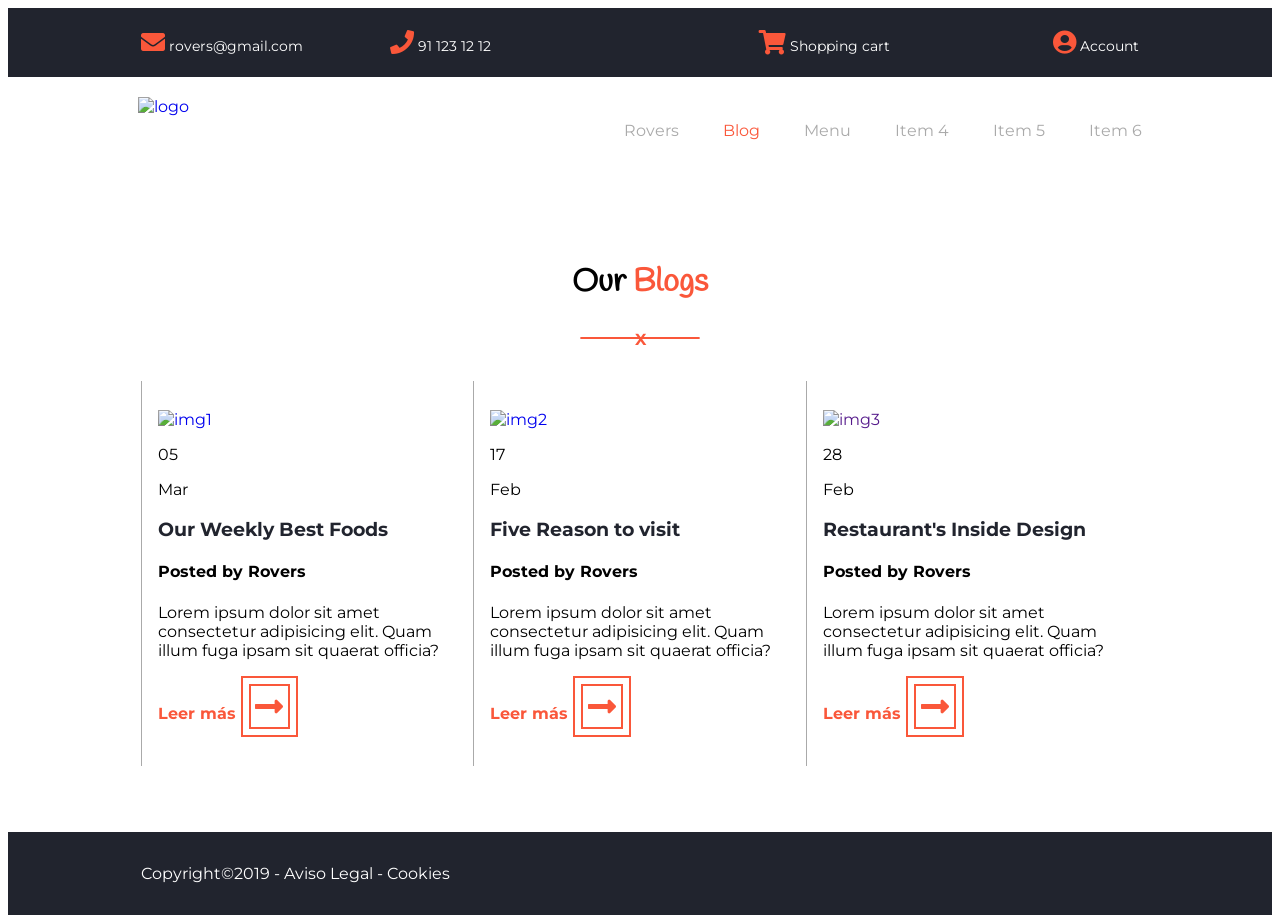
==== blog.html @ dcf2e8e2 "blog done" ====
<!DOCTYPE html>
<html lang="es">

<head>
    <meta charset="UTF-8" />
    <meta name="viewport" content="width=device-width, initial-scale=1.0" />
    <meta http-equiv="X-UA-Compatible" content="ie=edge" />
    <title>B U R G E R</title>
    <link rel="stylesheet" href="https://cdnjs.cloudflare.com/ajax/libs/font-awesome/5.11.2/css/all.min.css" />
    <!-- <script src="https://kit.fontawesome.com/7bbbb26c9f.js" crossorigin="anonymous"></script> -->
    <link rel="stylesheet" href="css/style.css" />
</head>

<body>
    <div class="wrapper">
        <header class="container_fluid">
            <div class="nav_top">
                <div class="container row">
                    <div>
                        <a href="#"><i class="fas fa-envelope"></i><span> rovers@gmail.com</span></a>
                    </div>
                    <div>
                        <a href="#"><i class="fas fa-phone"></i><span> 91 123 12 12</span></a>
                    </div>
                    <div>
                        <a href="#"><i class="fas fa-shopping-cart"></i><span> Shopping cart</span></a>
                    </div>
                    <div>
                        <a href="#"><i class="fas fa-user-circle"></i><span> Account</span></a>
                    </div>
                </div>
            </div>
            <nav class="row">
                <div class="container">
                    <div class="logo">
                        <a href="#"><img src="img/logo.jpg" alt="logo" /></a>
                    </div>
                    <div class="hamburguesa">
                        <div></div>
                        <div></div>
                        <div></div>
                    </div>
                    <ul class="menu">
                        <li><a href="index.html">Rovers</a></li>
                        <li><a class="activo" href="#">Blog</a></li>
                        <li><a href="chef.html">Menu</a></li>
                        <li><a href="#">Item 4</a></li>
                        <li><a href="#">Item 5</a></li>
                        <li><a href="#">Item 6</a></li>
                    </ul>
                </div>
            </nav>
        </header>
        <main>
            <section class="container" id="blog">
                <h2>Our <span>Blogs</span></h2>
                <div class="underline">
                    <hr noshade="noshade" />
                    <span>X</span>
                </div>
                <div class="flex" class="blog">
                    <article>
                        <div class="imagen-blog">
                            <a href="#"><img src="img/news3.jpg" alt="img1"></a>
                            <div class="fecha">
                                <p>05</p>
                                <p>Mar</p>
                            </div>
                        </div>
                        <h3>Our Weekly Best Foods</h3>
                        <h4>Posted by Rovers</h4>
                        <p>
                            Lorem ipsum dolor sit amet consectetur adipisicing elit. Quam illum fuga ipsam sit quaerat officia?
                        </p>
                        <div>
                            <a href="#" class="enlace">Leer más <i class="fas fa-long-arrow-alt-right"></i></a>
                        </div>
                    </article>
                    <article>
                        <div class="imagen-blog">
                            <a href="#"><img src="img/news4.jpg" alt="img2"></a>
                            <div class="fecha">
                                <p>17</p>
                                <p>Feb</p>
                            </div>
                        </div>
                        <h3>Five Reason to visit</h3>
                        <h4>Posted by Rovers</h4>
                        <p>
                            Lorem ipsum dolor sit amet consectetur adipisicing elit. Quam illum fuga ipsam sit quaerat officia?
                        </p>
                        <div>
                            <a href="#" class="enlace">Leer más <i class="fas fa-long-arrow-alt-right"></i></a>
                        </div>
                    </article>
                    <article>
                        <div class="imagen-blog">
                            <a href=""><img src="img/news1.jpg" alt="img3"></a>
                            <div class="fecha">
                                <p>28</p>
                                <p>Feb</p>
                            </div>
                        </div>
                        <h3>Restaurant's Inside Design</h3>
                        <h4>Posted by Rovers</h4>
                        <p>
                            Lorem ipsum dolor sit amet consectetur adipisicing elit. Quam illum fuga ipsam sit quaerat officia?
                        </p>
                        <div>
                            <a href="#" class="enlace">Leer más <i class="fas fa-long-arrow-alt-right"></i></a>
                        </div>
                    </article>
                </div>
            </section>
        </main>
        <footer class="container-fluid">
            <div class="container">
                <p>
                    Copyright©2019 - <a href="#">Aviso Legal</a> -
                    <a href="#">Cookies</a>
                </p>
            </div>
        </footer>
    </div>
</body>

</html>
---- css/style.css ----
@import url(../css/reset.css);
@import url("https://fonts.googleapis.com/css?family=Handlee|Montserrat:400,700&display=swap");

/*
font-family: 'Montserrat', sans-serif;
font-family: 'Handlee', cursive; 
color rojo: #fa573a
color azul: #21242e
*/
* {
  box-sizing: border-box;
}

html {
  scroll-behavior: smooth;
}

body {
  font-family: "Montserrat", sans-serif;
  font-size: 1em;
}

a {
  text-decoration: none;
}

img {
  width: 100%;
  display: block;
  height: auto;
}
/* Inicio header  */
.container {
  max-width: 1100px;
  margin: 0 auto;
  padding: 0 4%;
}

.container-fluid {
  width: 100%;
}

header .nav_top {
  /* Duda variables  */
  background-color: #21242e;
  color: white;
  padding: 20px 0;
}

header .nav_top .container div {
  float: left;
  width: 25%;
}

/* Flotaciones  (::before solo romperia floats hacia arriba no hacia abajo)  */

.row::after {
  clear: both;
  content: "";
  height: 0;
  display: block;
}

header .nav_top a {
  color: white;
  font-size: 150%;
  /* Ponemos la fuente porcentual  */
}

header .nav_top a span {
  display: none;
}

header .nav_top a i {
  color: #fa573a;
}

header .nav_top .container div:nth-child(3),
header .nav_top .container div:last-child {
  text-align: right;
}

header nav {
  padding: 20px 3%;
}

header .hamburguesa div {
  border-top: 4px solid #aaa;
  width: 1.875em;
  margin-bottom: 6px;
  border-radius: 4px;
}

header .hamburguesa {
  cursor: pointer;
  float: right;
}

header nav .logo {
  float: left;
  width: 100px;
}

header nav .menu {
  padding-top: 60px;
}

header nav .menu li {
  padding: 1.25em;
  text-align: center;
  border-bottom: 1px solid #aaa;
}

header nav .menu li:last-child {
  border: none;
}

header nav .menu li a {
  color: #aaa;
  display: block;
}

header nav .menu li a:hover,
header nav .menu li a.activo {
  color: #fa573a;
}

/* Hero  */

.hero {
  /* background: [background-image] [background-position] / [background-size] [background-repeat] [background-attachment] [background-origin] [background-clip] [background-color]; */
  background: url("../img/fondo.jpg") center center / cover no-repeat #222;
  background-attachment: fixed;
  height: 34em;
  background-blend-mode: soft-light;
}

.hero > div {
  color: white;
  padding: 15% 3%;
}

.hero h1 {
  font-size: 2.5em;
  font-family: "Handlee", cursive;
}

.hero h2 {
  margin: 1em 0;
  /* Cuando no hay color de fondo padding y margin valen para lo mismo  */
  color: #fa573a;
  font-size: 1.25em;
}

.hero p {
  font-size: 1.15em;
}

.boton {
  display: inline-block;
  padding: 1.15em;
  margin: 1em 0;
  background-color: #fa573a;
  color: white;
  border-radius: 2px;
  /* para evitar el salto del hover, tambian podria aplicar el borde a esta clase en rojo y luego quitarlo del hover ya que el fondo es transparente */
  border: 1px solid transparent;
}

.boton:hover {
  background: transparent;
  color: #fa573a;
  border: 1px solid #fa573a;
}

.boton:hover i {
  transform: translateX(5px);
  transition: transform 1s;
}

.social li {
  display: inline-block;
  font-size: 2.1em;
  margin-right: 1em;
}

.social li a {
  color: white;
}

main section.container {
  padding-top: 3.125em;
  padding-bottom: 3.125em;
}

main section h2 {
  font-family: "Handlee", cursive;
  color: black;
  font-size: 2em;
  text-align: center;
}

main section span {
  color: #fa573a;
}

main section .underline {
  position: relative;
  width: 120px;
  margin: 0 auto;
}

main section .underline span {
  color: #fa573a;
  display: block;
  text-align: center;
  font-weight: bold;
}

main section .underline hr {
  position: absolute;
  border-color: #fa573a;
  width: 100%;
  top: -1px;
  border-radius: 1px;
}

main section .flex {
  display: flex;
  flex-wrap: wrap;
}

main section .flex article {
  width: 100%;
  padding: 1.825em 0;
  border-bottom: 1px solid #aaa;
}

main section .flex article:last-child {
  border-bottom: none;
}

main section article div i {
  color: #fa573a;
  font-size: 2em;
  border: 2px solid #fa573a;
  outline: 2px solid #fa573a;
  outline-offset: -10px;
  padding: 0.8rem;
}

main section article div .fa-truck {
  transform: rotateY(180deg);
}

main section article h3 {
  font-weight: 700;
  margin: 1em 0;
  color: #21242e;
}

main section .enlace {
  color: #fa573a;
  display: block;
  font-weight: bold;
  margin-top: 0.5em;
}
main section .enlace:hover i {
  margin-left: 5px;
  transition: 0.5s;
}

main section .columna {
  width: 100%;
  padding: 1.25em 0;
}

main section .imagen {
  width: 85%;
  margin: 0 auto;
}
/* Para hacer esta trasicion movemos el borde del contenedor, lo que movera la imagen consigo porlo tanto devolvemos la imagen a su posicion inicial con el mismo valor en negativo para que solo se mueva el marco 10, -10. Luego los dos a posicion 0 para acabar la transicion. */
main section .imagen .marco {
  border: 3px solid #fa573a;
  background-color: transparent;
  transform: rotateZ(10deg);
  transition: 1s;
}

main section .imagen .marco img {
  transform: rotateZ(-10deg);
  transition: 1s;
}

main section .imagen:hover .marco,
main section .imagen:hover img {
  transform: rotateZ(0deg);
  transition: 1s;
}

div.columna h3 {
  font-weight: 700;
  margin: 1em 0;
  color: #21242e;
}

div.columna h4 {
  color: #fa573a;
  margin: 1em 0;
}

footer.container-fluid {
  background-color: #21242e;
  padding: 1em 0;
}

footer div.container,
footer div.container a {
  color: white;
}

@media only screen and (min-width: 48.063em) {
  header .nav_top a span {
    display: inline;
    font-size: 60%;
  }

  main section .flex article {
    width: 50%;
    padding: 1.825em 1em;
    border-bottom: 0;
    border-left: 1px solid #aaa;
    margin-bottom: 1em;
  }

  main section .flex article:last-child {
    width: 100%;
  }

  main section .underline {
    margin-bottom: 2em;
  }
}

@media only screen and (min-width: 62.75em) {
  header .hamburguesa {
    display: none;
  }

  header nav .menu {
    padding-top: 0;
    float: right;
  }

  header nav .menu li {
    padding: 0.5em 1.25em;
    text-align: left;
    border-bottom: none;
    display: inline-block;
  }

  header nav .menu li:last-child {
    padding-right: 0;
  }

  main section .columna {
    width: 50%;
    padding: 1.25em 1em;
  }
}

@media only screen and (min-width: 1200px) {
  main section .flex article {
    width: 33.33%;
  }

  main section .flex article:last-child {
    width: 33.33%;
  }

  .hero > div {
    color: white;
    padding: 7% 4%;
    max-width: 1100px;
    margin: 0 auto;
  }
}
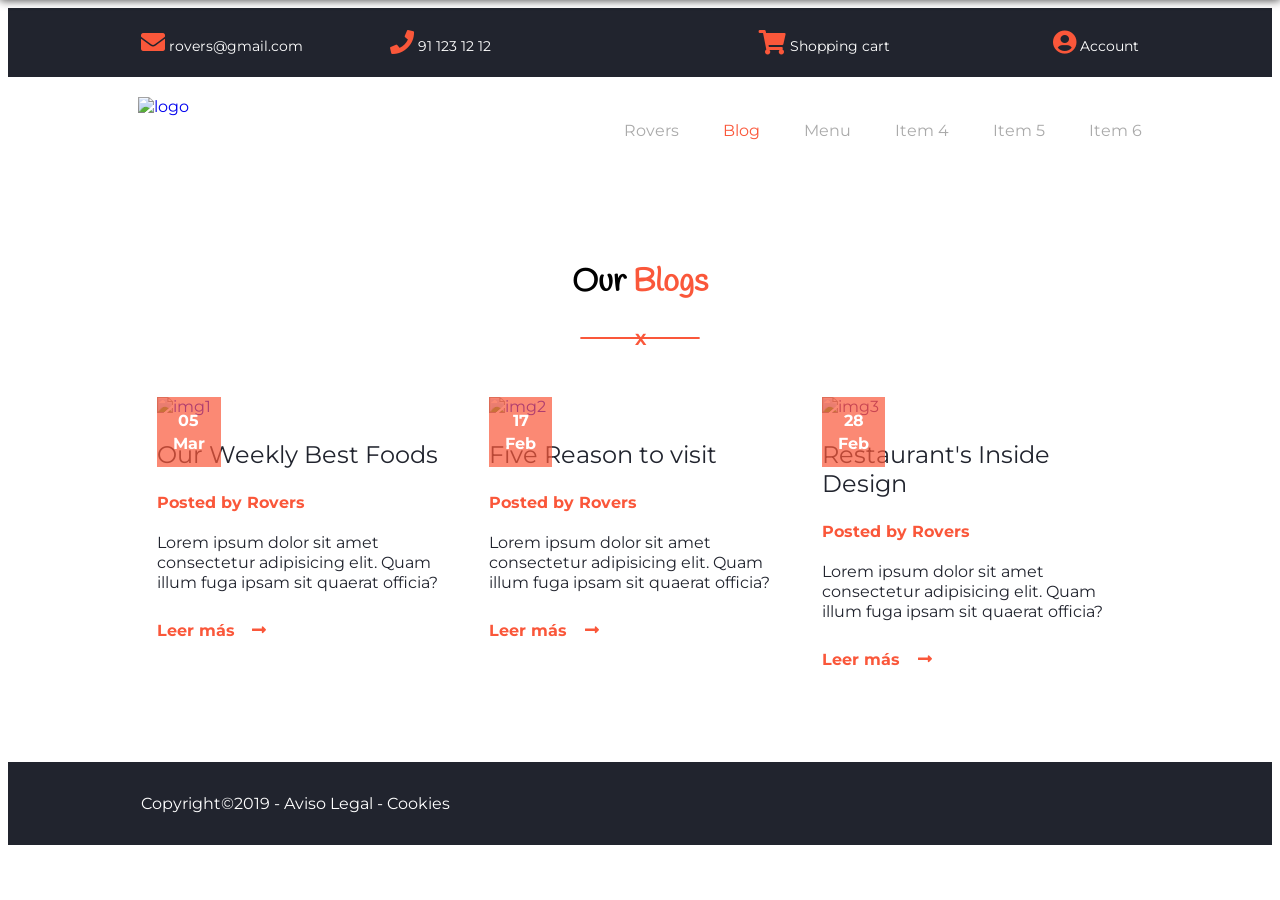
==== commit 8116cf70: "chef done and few bugs fixed" ====
--- a/blog.html
+++ b/blog.html
@@ -13,7 +13,7 @@
 
 <body>
     <div class="wrapper">
-        <header class="container_fluid">
+        <header class="container-fluid">
             <div class="nav_top">
                 <div class="container row">
                     <div>
--- a/css/style.css
+++ b/css/style.css
@@ -13,11 +13,23 @@
 
 html {
   scroll-behavior: smooth;
+  position: relative;
 }
 
 body {
   font-family: "Montserrat", sans-serif;
   font-size: 1em;
+}
+
+body::before {
+  content: "";
+  position: fixed;
+  top: -10px;
+  left: 0;
+  width: 100%;
+  height: 10px;
+  box-shadow: 0px 0 10px rgba(0, 0, 0, 0.8);
+  z-index: 100;
 }
 
 a {
@@ -73,6 +85,11 @@
 
 header .nav_top a i {
   color: #fa573a;
+  transition: .3s;
+}
+
+header .nav_top a i:hover {
+  color: white;
 }
 
 header .nav_top .container div:nth-child(3),
@@ -89,12 +106,20 @@
   width: 1.875em;
   margin-bottom: 6px;
   border-radius: 4px;
+  transition: .3s;
+}
+
+header .hamburguesa:hover div {
+  margin-bottom: 3px;
+  border-top: 4px solid #fa573a;
+
 }
 
 header .hamburguesa {
   cursor: pointer;
   float: right;
 }
+
 
 header nav .logo {
   float: left;
@@ -186,6 +211,11 @@
 
 .social li a {
   color: white;
+  transition: .3s;
+}
+
+.social li a:hover {
+  color: #fa573a;
 }
 
 main section.container {
@@ -236,6 +266,14 @@
   border-bottom: 1px solid #aaa;
 }
 
+main section .flex article:hover div i{
+  border: 2px solid #fa573a;
+  border-radius: 50%;
+  outline: 2px solid #fa573a;
+  outline-offset: -12px;
+  transition: .5s;
+}
+
 main section .flex article:last-child {
   border-bottom: none;
 }
@@ -243,9 +281,9 @@
 main section article div i {
   color: #fa573a;
   font-size: 2em;
-  border: 2px solid #fa573a;
-  outline: 2px solid #fa573a;
-  outline-offset: -10px;
+  border: 2px solid transparent;
+  outline: 2px solid transparent;
+  outline-offset: -12px;
   padding: 0.8rem;
 }
 
@@ -319,10 +357,175 @@
   color: white;
 }
 
+/* BLOG SECTION */
+#blog article {
+  width: 50%;
+  border: none;
+  padding: 1em;
+}
+
+#blog i{
+  border: none;
+  outline: none;
+  font-size: 1em;
+}
+
+#blog .imagen-blog{
+  position: relative;
+}
+
+#blog .fecha{
+  position: absolute;
+  text-align: center;
+  top: 0;
+  left: 0;
+  display: inline-block;
+  background-color: rgba(250, 87, 58, .7);
+  padding: .5em;
+  height: auto;
+  font-size: 1em;
+  color: white;
+  cursor: pointer;
+}
+
+#blog .fecha p{
+  margin: .5em;
+  font-weight: 700;
+  line-height : 15px;
+  color: white;
+}
+
+#blog h3{
+  color: #21242e;
+  font-size: 1.5em;
+  font-weight: 400;
+}
+
+#blog h4{ 
+  color: #fa573a;
+  font-weight: 700;
+}
+
+#blog p{
+  margin: 1em 0;;
+  line-height : 20px;
+  color: #21242e;
+}
+
+/* Menu section */
+
+#chef{
+  background-color: #1C1C1C;
+  color: white;
+  max-width: 100%;
+  padding-left: 3em;
+  padding-right: 3em;
+}
+
+#chef .flex{
+  flex-direction: column;
+}
+
+#chef .offer-menu{
+  margin: 2em 0;
+}
+
+#chef .offer-menu a{
+  display: block;
+  color: white;
+  border-radius: 3px;
+  padding: .5em;
+  transition: .2s;
+}
+
+#chef a:hover{
+  background-color: #fa573a;
+}
+
+#chef h2{
+  color: white;
+}
+
+#chef .offer-header h4{
+  font-weight: 700;
+}
+
+#chef .offer-header div{
+  width: 15%;
+  height: 2px;
+  background-color: #fa573a;
+  margin: 10px 0;
+}
+
+#chef .offer-header p{
+  font-size: .8em;
+  line-height: 20px;
+  margin-bottom: 2em;;
+}
+
+#chef .offer-items{
+  padding-left: 1em;
+}
+
+#chef .offer-items div{
+  margin-bottom: 2em;
+}
+
+#chef .offer-items div div div {
+  position: relative;
+}
+
+#chef .offer-items h4{
+  font-weight: 700;
+  margin: 1.2em 0;
+  width: 80%;
+  display: inline-block;
+}
+
+#chef .offer-items div div div h5{
+  position: absolute;
+  top: 0;
+  right: 0;
+  display: inline-block;
+  font-weight: 700;
+  color: #fa573a;
+  margin: 1.2em 0;
+  text-align: right;
+}
+
+#chef .offer-items div>div{
+  margin-bottom: 0;
+}
+
+#chef .offer-items div>div:first-child{
+  margin-bottom: 0;
+  padding: 0;
+}
+
+#chef .offer-items p{
+  font-size: .8em;
+}
+
+#chef .offer-items a{
+  background: none;
+  display: inline-block;
+  padding: .5em 0;
+  color: #fa573a;
+  font-weight: 700;
+  font-size: .8em;
+  border: none;
+}
+
+
+/* Medias  */
 @media only screen and (min-width: 48.063em) {
   header .nav_top a span {
     display: inline;
     font-size: 60%;
+  }
+
+  header .nav_top a span:hover {
+    color: #fa573a;
   }
 
   main section .flex article {
@@ -340,6 +543,16 @@
   main section .underline {
     margin-bottom: 2em;
   }
+
+  #chef .flex .offer-items {
+    display: flex;
+    flex-wrap: wrap;
+  }
+  #chef .flex .offer-items>div{
+    width: 50%;
+    padding: 1em;
+  }
+
 }
 
 @media only screen and (min-width: 62.75em) {
@@ -367,9 +580,15 @@
     width: 50%;
     padding: 1.25em 1em;
   }
-}
-
-@media only screen and (min-width: 1200px) {
+
+  /* BLOG  */
+  #blog article {
+    width: 33.33%;
+  }
+
+}
+
+@media only screen and (min-width: 75em) {
   main section .flex article {
     width: 33.33%;
   }
@@ -384,4 +603,71 @@
     max-width: 1100px;
     margin: 0 auto;
   }
-}
+
+  /* CHEF  */
+
+  #chef .offer-menu{
+    padding: 0 0 3em 0;
+  }
+
+  #chef .flex{
+    flex-direction: row;
+    flex-wrap: nowrap;
+  }
+
+  #chef .flex-left{
+    flex-basis: 30%;
+  }
+
+  #chef .flex-left p{
+    width: 70%;
+  }
+
+  #chef .offer-menu {
+    margin: 0 0 2em 0;
+}
+
+  #chef .flex-right{
+    flex-wrap: wrap;
+    flex-direction: column;
+    flex-basis: 70%;
+  }
+
+  #chef .flex .offer-items div{
+    width: 100%;
+    padding: 0 1em 1em 1em;
+  }
+
+  #chef .offer-items div div div h5{
+    position: relative;
+  }
+
+  #chef .flex .offer-items div h4{
+    margin: 0;
+    margin-bottom: 1em;
+  }
+
+  #chef .flex-right>div{
+    display: flex;
+    flex-direction: row;
+    margin-bottom: 0;
+  }
+
+  #chef .flex-right a{
+    width: 30%;
+    padding: 0;
+  }
+}
+
+@media only screen and (min-width: 80.63em){
+  #chef{
+    height: 100vh;
+  }
+
+  footer{
+    position: fixed;
+    bottom: 0;
+    left: 0;
+  }
+
+}
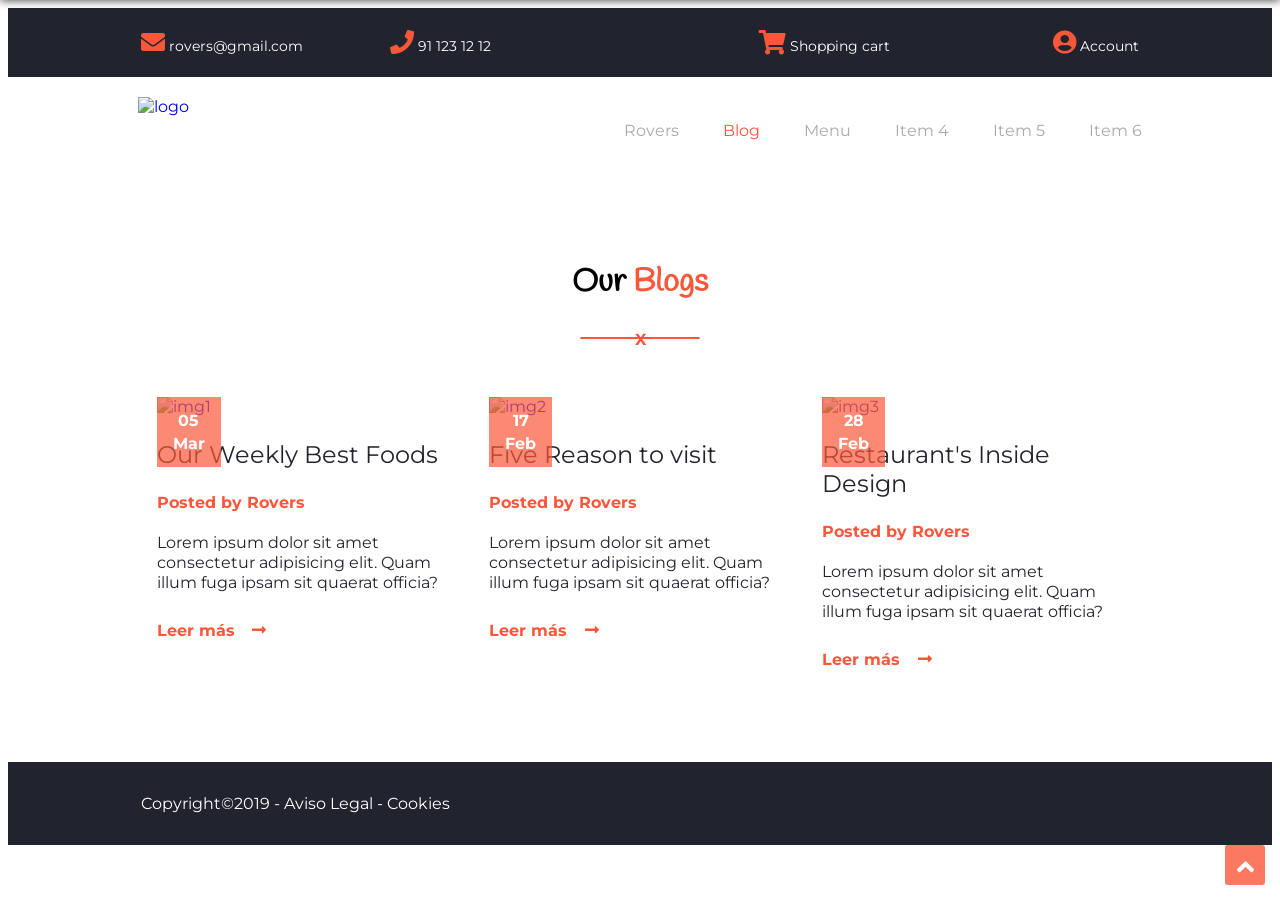
==== commit 1f55b76f: "Up button and some bugs, Final 2.0." ====
--- a/blog.html
+++ b/blog.html
@@ -7,12 +7,12 @@
     <meta http-equiv="X-UA-Compatible" content="ie=edge" />
     <title>B U R G E R</title>
     <link rel="stylesheet" href="https://cdnjs.cloudflare.com/ajax/libs/font-awesome/5.11.2/css/all.min.css" />
-    <!-- <script src="https://kit.fontawesome.com/7bbbb26c9f.js" crossorigin="anonymous"></script> -->
     <link rel="stylesheet" href="css/style.css" />
 </head>
 
 <body>
     <div class="wrapper">
+        <a class="up" href="#"><i class="fas fa-angle-up"></i></a>
         <header class="container-fluid">
             <div class="nav_top">
                 <div class="container row">
--- a/css/style.css
+++ b/css/style.css
@@ -1,3 +1,5 @@
+/* prefixed by https://autoprefixer.github.io (PostCSS: v7.0.26, autoprefixer: v9.7.3) */
+
 @import url(../css/reset.css);
 @import url("https://fonts.googleapis.com/css?family=Handlee|Montserrat:400,700&display=swap");
 
@@ -8,7 +10,11 @@
 color azul: #21242e
 */
 * {
-  box-sizing: border-box;
+  -webkit-box-sizing: border-box;
+          box-sizing: border-box;
+          -webkit-appearance: none;
+          -moz-appearance: none;
+          appearance: none;         
 }
 
 html {
@@ -28,7 +34,8 @@
   left: 0;
   width: 100%;
   height: 10px;
-  box-shadow: 0px 0 10px rgba(0, 0, 0, 0.8);
+  -webkit-box-shadow: 0px 0 10px rgba(0, 0, 0, 0.8);
+          box-shadow: 0px 0 10px rgba(0, 0, 0, 0.8);
   z-index: 100;
 }
 
@@ -85,6 +92,8 @@
 
 header .nav_top a i {
   color: #fa573a;
+  -webkit-transition: .3s;
+  -o-transition: .3s;
   transition: .3s;
 }
 
@@ -106,6 +115,8 @@
   width: 1.875em;
   margin-bottom: 6px;
   border-radius: 4px;
+  -webkit-transition: .3s;
+  -o-transition: .3s;
   transition: .3s;
 }
 
@@ -156,7 +167,7 @@
   /* background: [background-image] [background-position] / [background-size] [background-repeat] [background-attachment] [background-origin] [background-clip] [background-color]; */
   background: url("../img/fondo.jpg") center center / cover no-repeat #222;
   background-attachment: fixed;
-  height: 34em;
+  height: 37em;
   background-blend-mode: soft-light;
 }
 
@@ -199,8 +210,14 @@
 }
 
 .boton:hover i {
-  transform: translateX(5px);
+  -webkit-transform: translateX(5px);
+      -ms-transform: translateX(5px);
+          transform: translateX(5px);
+  -webkit-transition: -webkit-transform 1s;
+  transition: -webkit-transform 1s;
+  -o-transition: transform 1s;
   transition: transform 1s;
+  transition: transform 1s, -webkit-transform 1s;
 }
 
 .social li {
@@ -211,6 +228,8 @@
 
 .social li a {
   color: white;
+  -webkit-transition: .3s;
+  -o-transition: .3s;
   transition: .3s;
 }
 
@@ -256,8 +275,11 @@
 }
 
 main section .flex {
+  display: -webkit-box;
+  display: -ms-flexbox;
   display: flex;
-  flex-wrap: wrap;
+  -ms-flex-wrap: wrap;
+      flex-wrap: wrap;
 }
 
 main section .flex article {
@@ -271,6 +293,8 @@
   border-radius: 50%;
   outline: 2px solid #fa573a;
   outline-offset: -12px;
+  -webkit-transition: .5s;
+  -o-transition: .5s;
   transition: .5s;
 }
 
@@ -288,7 +312,8 @@
 }
 
 main section article div .fa-truck {
-  transform: rotateY(180deg);
+  -webkit-transform: rotateY(180deg);
+          transform: rotateY(180deg);
 }
 
 main section article h3 {
@@ -305,6 +330,8 @@
 }
 main section .enlace:hover i {
   margin-left: 5px;
+  -webkit-transition: 0.5s;
+  -o-transition: 0.5s;
   transition: 0.5s;
 }
 
@@ -321,18 +348,30 @@
 main section .imagen .marco {
   border: 3px solid #fa573a;
   background-color: transparent;
-  transform: rotateZ(10deg);
+  -webkit-transform: rotateZ(10deg);
+      -ms-transform: rotate(10deg);
+          transform: rotateZ(10deg);
+  -webkit-transition: 1s;
+  -o-transition: 1s;
   transition: 1s;
 }
 
 main section .imagen .marco img {
-  transform: rotateZ(-10deg);
+  -webkit-transform: rotateZ(-10deg);
+      -ms-transform: rotate(-10deg);
+          transform: rotateZ(-10deg);
+  -webkit-transition: 1s;
+  -o-transition: 1s;
   transition: 1s;
 }
 
 main section .imagen:hover .marco,
 main section .imagen:hover img {
-  transform: rotateZ(0deg);
+  -webkit-transform: rotateZ(0deg);
+      -ms-transform: rotate(0deg);
+          transform: rotateZ(0deg);
+  -webkit-transition: 1s;
+  -o-transition: 1s;
   transition: 1s;
 }
 
@@ -423,7 +462,10 @@
 }
 
 #chef .flex{
-  flex-direction: column;
+  -webkit-box-orient: vertical;
+  -webkit-box-direction: normal;
+      -ms-flex-direction: column;
+          flex-direction: column;
 }
 
 #chef .offer-menu{
@@ -435,6 +477,8 @@
   color: white;
   border-radius: 3px;
   padding: .5em;
+  -webkit-transition: .2s;
+  -o-transition: .2s;
   transition: .2s;
 }
 
@@ -452,6 +496,7 @@
 
 #chef .offer-header div{
   width: 15%;
+  max-width: 50px;
   height: 2px;
   background-color: #fa573a;
   margin: 10px 0;
@@ -544,14 +589,20 @@
     margin-bottom: 2em;
   }
 
+  /* CHEF  */
+
   #chef .flex .offer-items {
+    display: -webkit-box;
+    display: -ms-flexbox;
     display: flex;
-    flex-wrap: wrap;
+    -ms-flex-wrap: wrap;
+        flex-wrap: wrap;
   }
   #chef .flex .offer-items>div{
     width: 50%;
     padding: 1em;
   }
+
 
 }
 
@@ -586,6 +637,74 @@
     width: 33.33%;
   }
 
+    /* CHEF  */
+
+    #chef .offer-menu{
+      padding: 0 0 3em 0;
+    }
+  
+    #chef .flex{
+      -webkit-box-orient: horizontal;
+      -webkit-box-direction: normal;
+          -ms-flex-direction: row;
+              flex-direction: row;
+      -ms-flex-wrap: nowrap;
+          flex-wrap: nowrap;
+    }
+  
+    #chef .flex-left{
+      -ms-flex-preferred-size: 30%;
+          flex-basis: 30%;
+    }
+  
+    #chef .flex-left p{
+      width: 70%;
+    }
+  
+    #chef .offer-menu {
+      margin: 0 0 2em 0;
+  }
+  
+    #chef .flex-right{
+      -ms-flex-wrap: wrap;
+          flex-wrap: wrap;
+      -webkit-box-orient: vertical;
+      -webkit-box-direction: normal;
+          -ms-flex-direction: column;
+              flex-direction: column;
+      -ms-flex-preferred-size: 70%;
+          flex-basis: 70%;
+    }
+  
+    #chef .flex .offer-items div{
+      width: 100%;
+      padding: 0 1em 1em 1em;
+    }
+  
+    #chef .offer-items div div div h5{
+      position: relative;
+    }
+  
+    #chef .flex .offer-items div h4{
+      margin: 0;
+      margin-bottom: 1em;
+    }
+  
+    #chef .flex-right>div{
+      display: -webkit-box;
+      display: -ms-flexbox;
+      display: flex;
+      -webkit-box-orient: horizontal;
+      -webkit-box-direction: normal;
+          -ms-flex-direction: row;
+              flex-direction: row;
+      margin-bottom: 0;
+    }
+  
+    #chef .flex-right a{
+      width: 30%;
+      padding: 0;
+    }
 }
 
 @media only screen and (min-width: 75em) {
@@ -604,59 +723,6 @@
     margin: 0 auto;
   }
 
-  /* CHEF  */
-
-  #chef .offer-menu{
-    padding: 0 0 3em 0;
-  }
-
-  #chef .flex{
-    flex-direction: row;
-    flex-wrap: nowrap;
-  }
-
-  #chef .flex-left{
-    flex-basis: 30%;
-  }
-
-  #chef .flex-left p{
-    width: 70%;
-  }
-
-  #chef .offer-menu {
-    margin: 0 0 2em 0;
-}
-
-  #chef .flex-right{
-    flex-wrap: wrap;
-    flex-direction: column;
-    flex-basis: 70%;
-  }
-
-  #chef .flex .offer-items div{
-    width: 100%;
-    padding: 0 1em 1em 1em;
-  }
-
-  #chef .offer-items div div div h5{
-    position: relative;
-  }
-
-  #chef .flex .offer-items div h4{
-    margin: 0;
-    margin-bottom: 1em;
-  }
-
-  #chef .flex-right>div{
-    display: flex;
-    flex-direction: row;
-    margin-bottom: 0;
-  }
-
-  #chef .flex-right a{
-    width: 30%;
-    padding: 0;
-  }
 }
 
 @media only screen and (min-width: 80.63em){
@@ -664,10 +730,27 @@
     height: 100vh;
   }
 
-  footer{
+  /* footer{
     position: fixed;
     bottom: 0;
     left: 0;
-  }
-
+
+    No es necesario, en dispositivos con mas resolucion se ajusta automaticamente.
+  } */
+}
+
+.up{
+  display: block;
+  width: 40px;
+  height: 40px;
+  position: fixed;
+  background-color: rgba(250, 87, 58, .8);
+  color: white;
+  padding: 6px;
+  font-size: 1.7em;
+  border-radius: 3px;
+  bottom: 15px;
+  right: 15px;
+  text-align: center;
+  z-index: 99;
 }
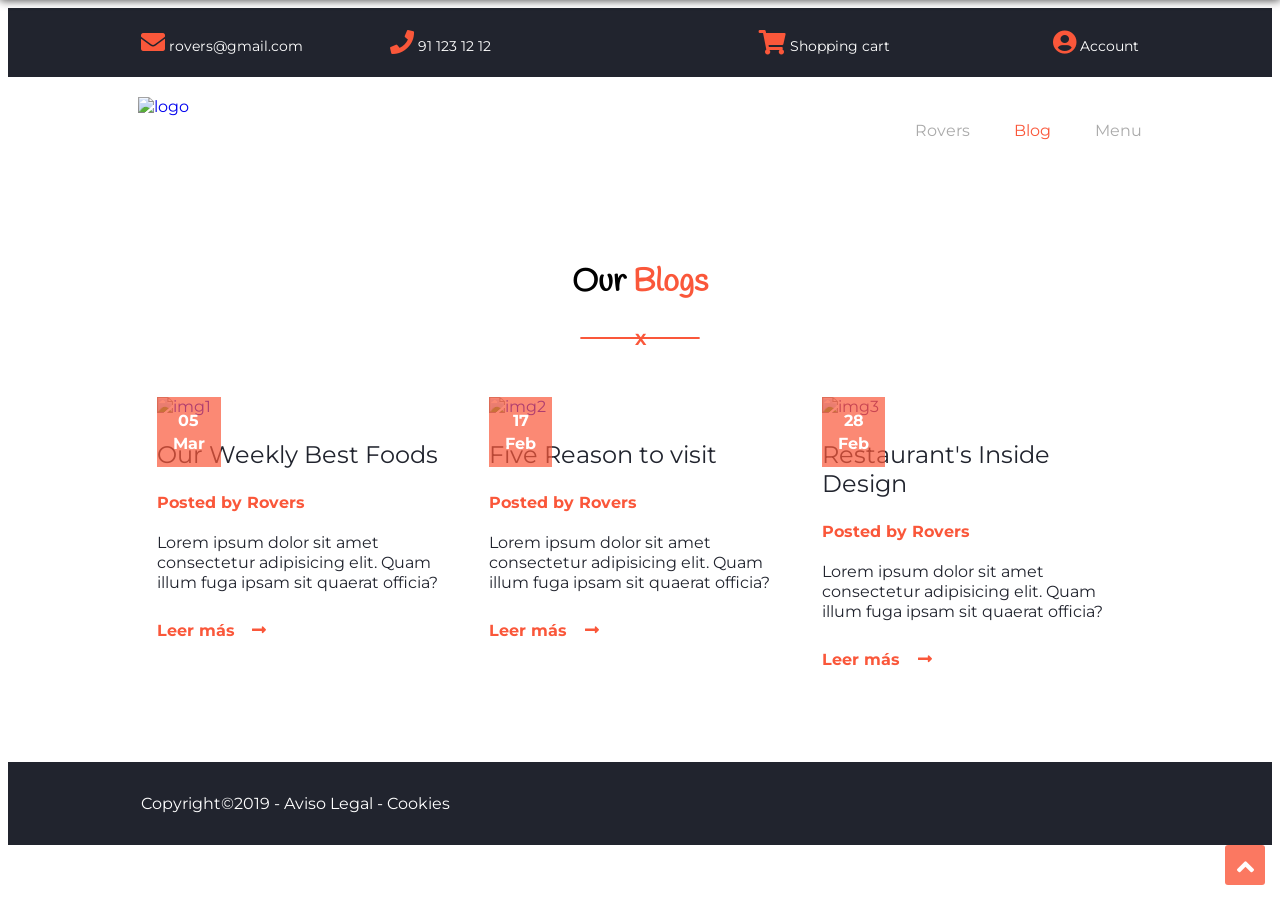
==== commit 885fcebf: "bug fixed. Final 4.0" ====
--- a/blog.html
+++ b/blog.html
@@ -33,7 +33,7 @@
             <nav class="row">
                 <div class="container">
                     <div class="logo">
-                        <a href="#"><img src="img/logo.jpg" alt="logo" /></a>
+                        <a href="index.html"><img src="img/logo.jpg" alt="logo" /></a>
                     </div>
                     <div class="hamburguesa">
                         <div></div>
@@ -44,9 +44,6 @@
                         <li><a href="index.html">Rovers</a></li>
                         <li><a class="activo" href="#">Blog</a></li>
                         <li><a href="chef.html">Menu</a></li>
-                        <li><a href="#">Item 4</a></li>
-                        <li><a href="#">Item 5</a></li>
-                        <li><a href="#">Item 6</a></li>
                     </ul>
                 </div>
             </nav>
--- a/css/style.css
+++ b/css/style.css
@@ -477,9 +477,14 @@
   color: white;
   border-radius: 3px;
   padding: .5em;
+  margin-bottom: 0.3em;
   -webkit-transition: .2s;
   -o-transition: .2s;
   transition: .2s;
+}
+
+#chef .offer-menu a:focus{
+  background-color: #fa573a;
 }
 
 #chef a:hover{
